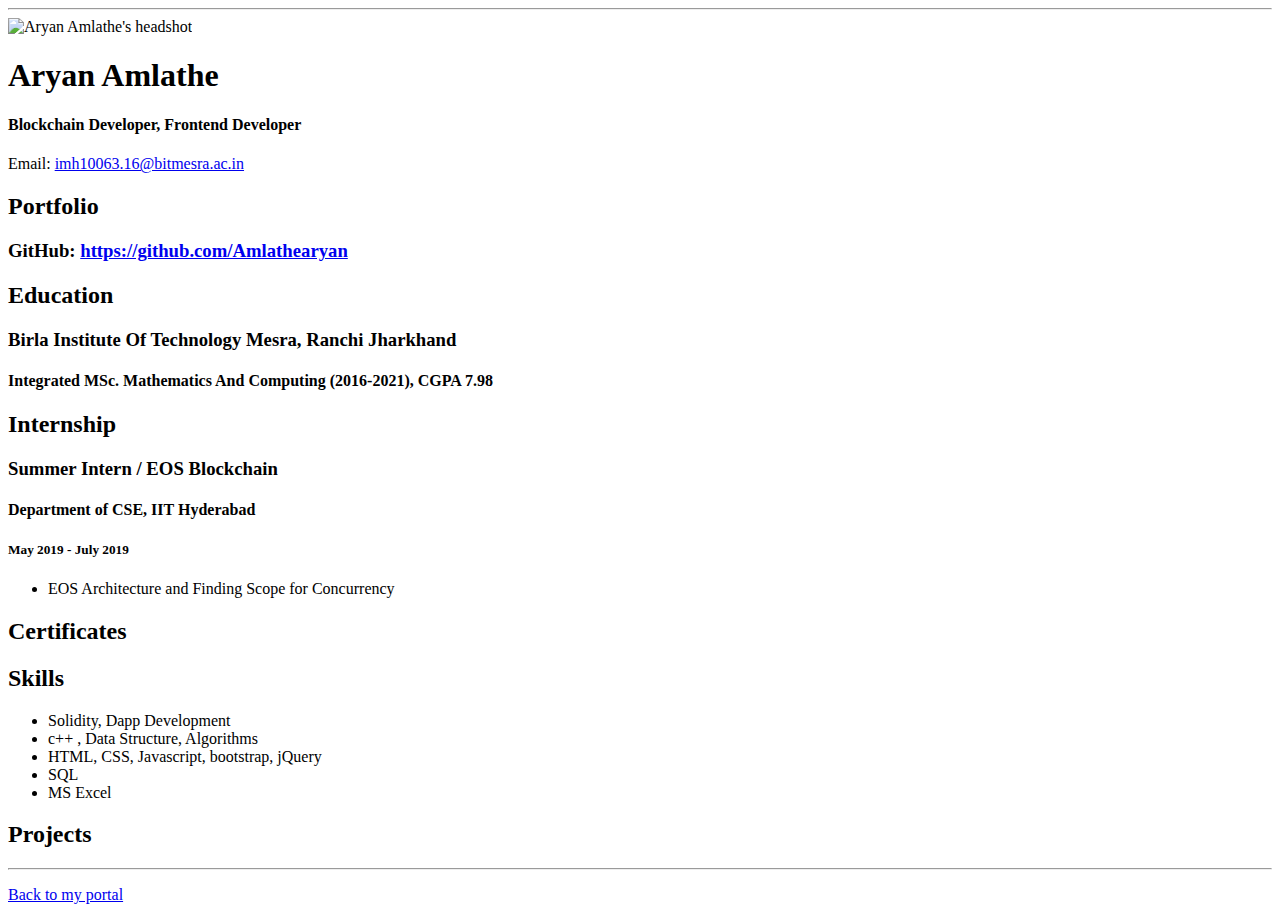
==== resume.html @ bc71be40 "Add files via upload" ====
<!doctype html>

<!-- this is a comment for human! -->

<html lang="en">

  <header>
    <title>Aryan Amlathe's Resume</title>
    <link rel="stylesheet" href="css/master.css">

    <meta name="viewport" content="width=device-width, initial-scale=1, shrink-to-fit=no">
    <meta name="name" content="Aryan Amlathe's Portal">

    <meta name="roborts" content="noindex, nofollow">
  </header>

  <body>
    <hr>

    <img src="images/headshot.jpg" alt="Aryan Amlathe's headshot" width="20%">

    <h1>Aryan Amlathe</h1>
    <h4>Blockchain Developer, Frontend Developer</h4>

    <p>Email: <a href="mailto:imh10063.16@bitmesra.ac.in" target="_blank">imh10063.16@bitmesra.ac.in</a></p>
    <!-- don't post physical address, personal phone number or other personal information on the web! -->

    <h2>Portfolio</h2>
      <h3>GitHub: <a href="https://github.com/Amlathearyan" target="_blank">https://github.com/Amlathearyan</a></h3>

    <h2>Education</h2>

    <h3>Birla Institute Of Technology Mesra, Ranchi Jharkhand</h3>
    <h4>Integrated MSc. Mathematics And Computing (2016-2021), CGPA 7.98</h4>

    <h2>Internship</h2>

    <h3>Summer Intern / EOS Blockchain </h3>
    <h4>Department of CSE, IIT Hyderabad</h4>
    <h5>May 2019 - July 2019</h5>
      <ul>
        <li>EOS Architecture and Finding Scope for Concurrency</li>
      </ul>

    <h2>Certificates</h2>

    <h2>Skills</h2>
      <ul>
        <li>Solidity, Dapp Development</li>
        <li>c++ , Data Structure, Algorithms</li>
        <li>HTML, CSS, Javascript, bootstrap, jQuery</li>
        <li>SQL</li>
        <li>MS Excel</li>
      </ul>

    <h2>Projects</h2>

  </body>

  <footer>
  <hr>
  <p><a href="index.html">Back to my portal</a><p>
  </footer>

</html>
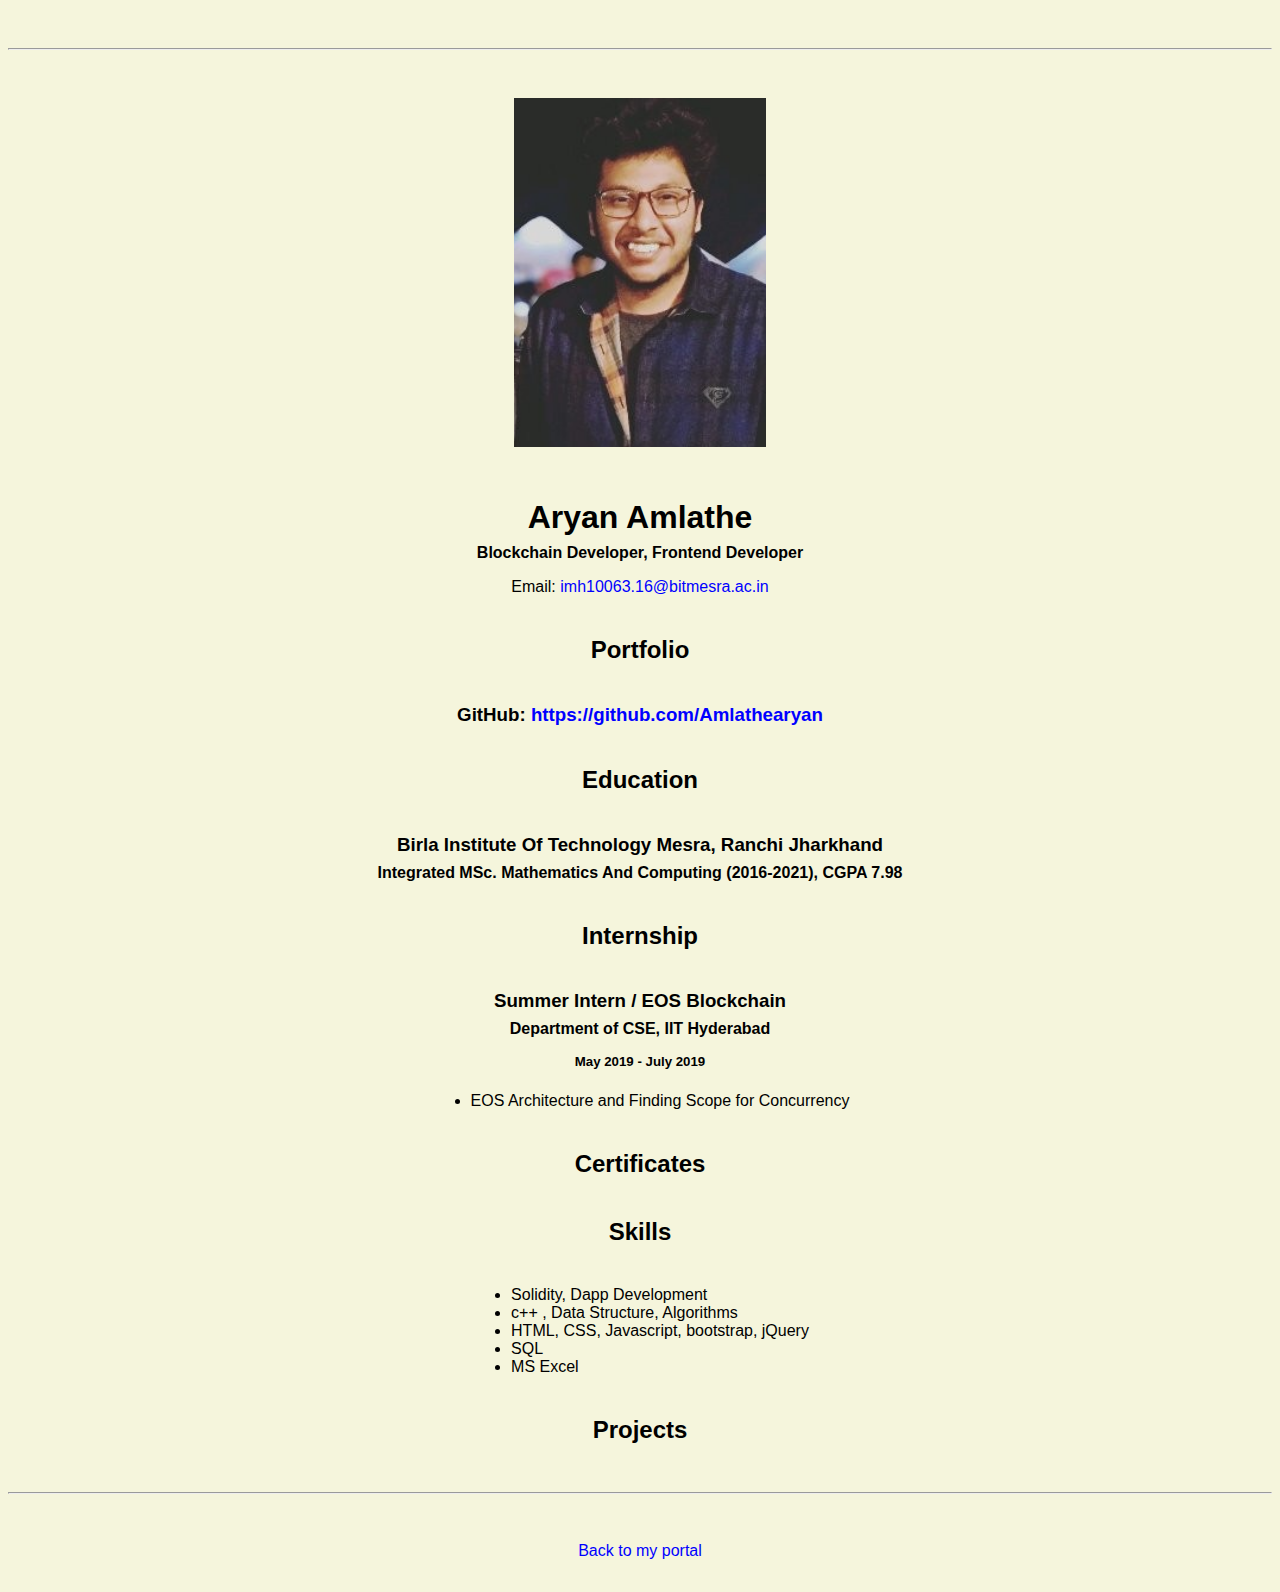
==== commit 222e55c7: "Update resume.html" ====
--- a/resume.html
+++ b/resume.html
@@ -17,7 +17,7 @@
   <body>
     <hr>
 
-    <img src="images/headshot.jpg" alt="Aryan Amlathe's headshot" width="20%">
+    <img src="images/aryan1.png" alt="Aryan Amlathe's headshot" width="20%">
 
     <h1>Aryan Amlathe</h1>
     <h4>Blockchain Developer, Frontend Developer</h4>
--- a/css/master.css
+++ b/css/master.css
@@ -0,0 +1,70 @@
+/* Cascading stylesheet for the website */
+
+/* Text inside these asterisks and slashes are comments for human */
+
+  a {
+    /* set the text color to blue here */
+    color: blue;
+    text-decoration: none; /* This means we do not want hyperlinks to be underlined */
+  }
+
+  a:hover {
+    /* set the text color to red here */
+    color: red;
+    text-decoration: none; /* This means we do not want hyperlinks to be underlined */
+  }
+
+  body {
+    /* set the background color here */
+    background-color: beige;
+    /* set the text color to black here */
+    color: black;
+    /* set the font here */
+    font-family: Arial, Helvetica, sans-serif;
+    /* set the text alignment here */
+    text-align: center;
+   }
+
+  footer {
+    margin-top: 2rem;
+    margin-bottom: 2rem;
+  }
+
+  h1 {
+    margin-bottom: 0.5rem;
+    margin-top: 3rem;
+   }
+
+  h2 {
+    /* set the text color of to #075AAB here */
+    text-decoration-color: #075AAB;
+    /* set both the bottom margin and top margin to 2.5rem here */
+    margin-top: 2.5rem;
+    margin-bottom: 2.5rem;
+   }
+
+  h3 {
+    margin-bottom: 0;
+    margin-top: 2rem;
+  }
+
+  h4 {
+    margin-bottom: 1rem;
+    margin-top: 0.5rem;
+  }
+
+  h5 {
+    margin-top: 0.5rem;
+  }
+
+  hr {
+    margin-bottom: 3rem;
+    margin-top: 3rem;
+  }
+
+  /* this controls how the bullet points in the resume page looks */
+  ul {
+    display: table;
+    margin: 0 auto;
+    text-align: left;
+  }
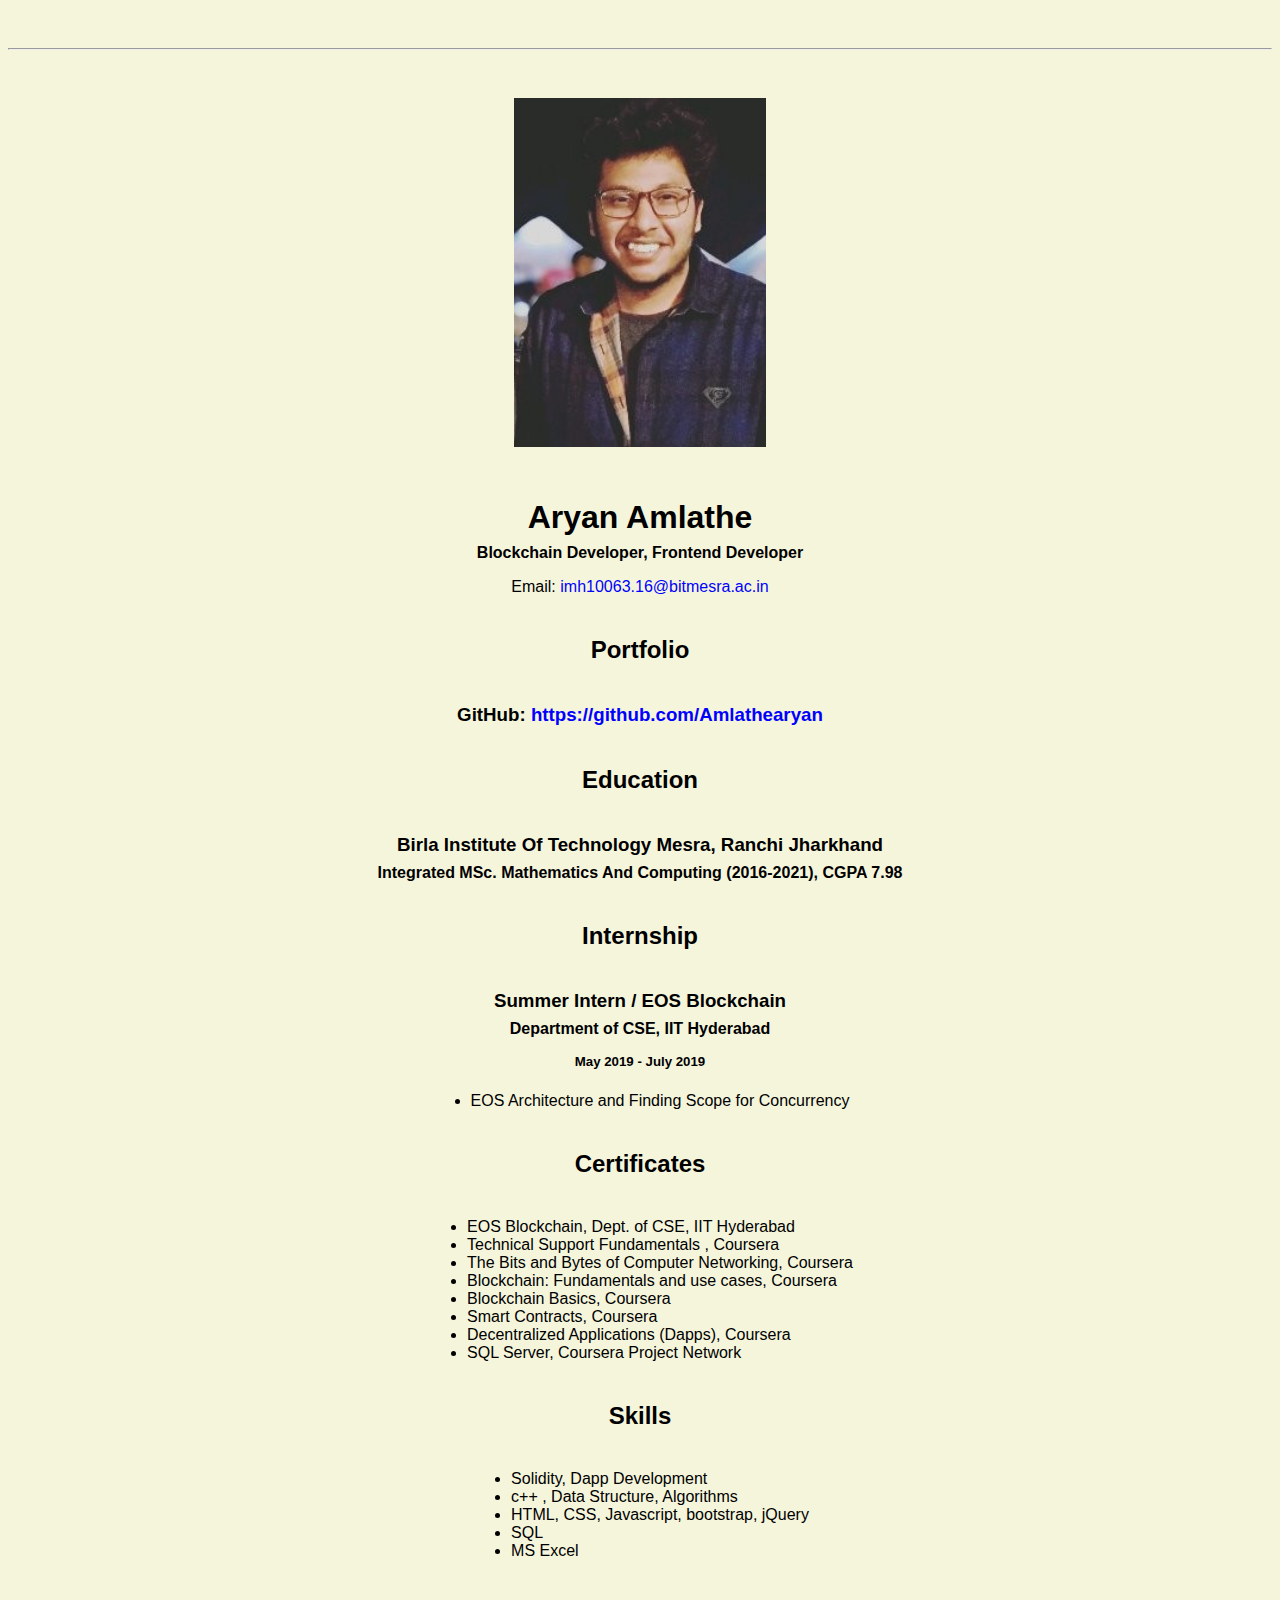
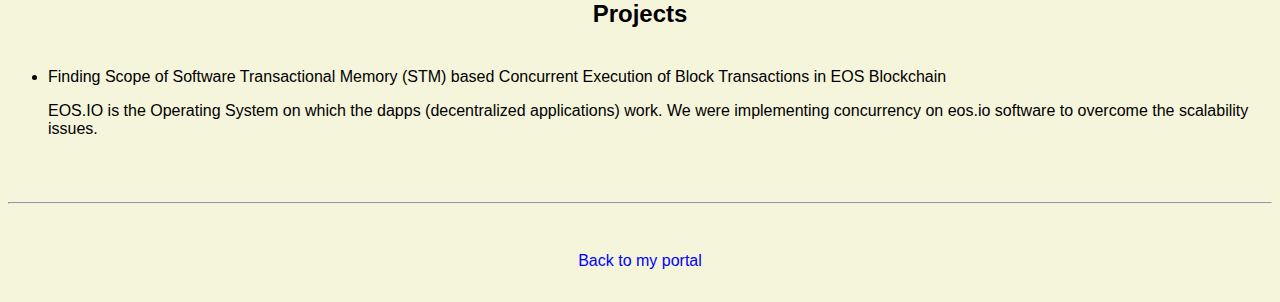
==== commit cfaa87c1: "Update resume.html" ====
--- a/resume.html
+++ b/resume.html
@@ -43,6 +43,16 @@
       </ul>
 
     <h2>Certificates</h2>
+    <ul>
+        <li>EOS Blockchain, Dept. of CSE, IIT Hyderabad</li>
+        <li>Technical Support Fundamentals , Coursera</li>
+        <li>The Bits and Bytes of Computer Networking, Coursera</li>
+        <li>Blockchain: Fundamentals and use cases, Coursera</li>
+        <li>Blockchain Basics, Coursera</li>
+        <li>Smart Contracts, Coursera</li>
+        <li>Decentralized Applications (Dapps), Coursera</li>
+        <li>SQL Server, Coursera Project Network</li>
+      </ul>
 
     <h2>Skills</h2>
       <ul>
@@ -54,6 +64,13 @@
       </ul>
 
     <h2>Projects</h2>
+    <ul>
+        <li>Finding Scope of Software Transactional Memory (STM) based Concurrent Execution of Block Transactions in EOS Blockchain</li>
+      <p>EOS.IO is the Operating System on which the dapps (decentralized applications) work. We
+were implementing concurrency on eos.io software to overcome the scalability issues.
+</p>
+        
+      </ul>
 
   </body>
 
--- a/css/master.css
+++ b/css/master.css
@@ -16,7 +16,7 @@
 
   body {
     /* set the background color here */
-    background-color: beige;
+    background-color: #F5F5DC;
     /* set the text color to black here */
     color: black;
     /* set the font here */
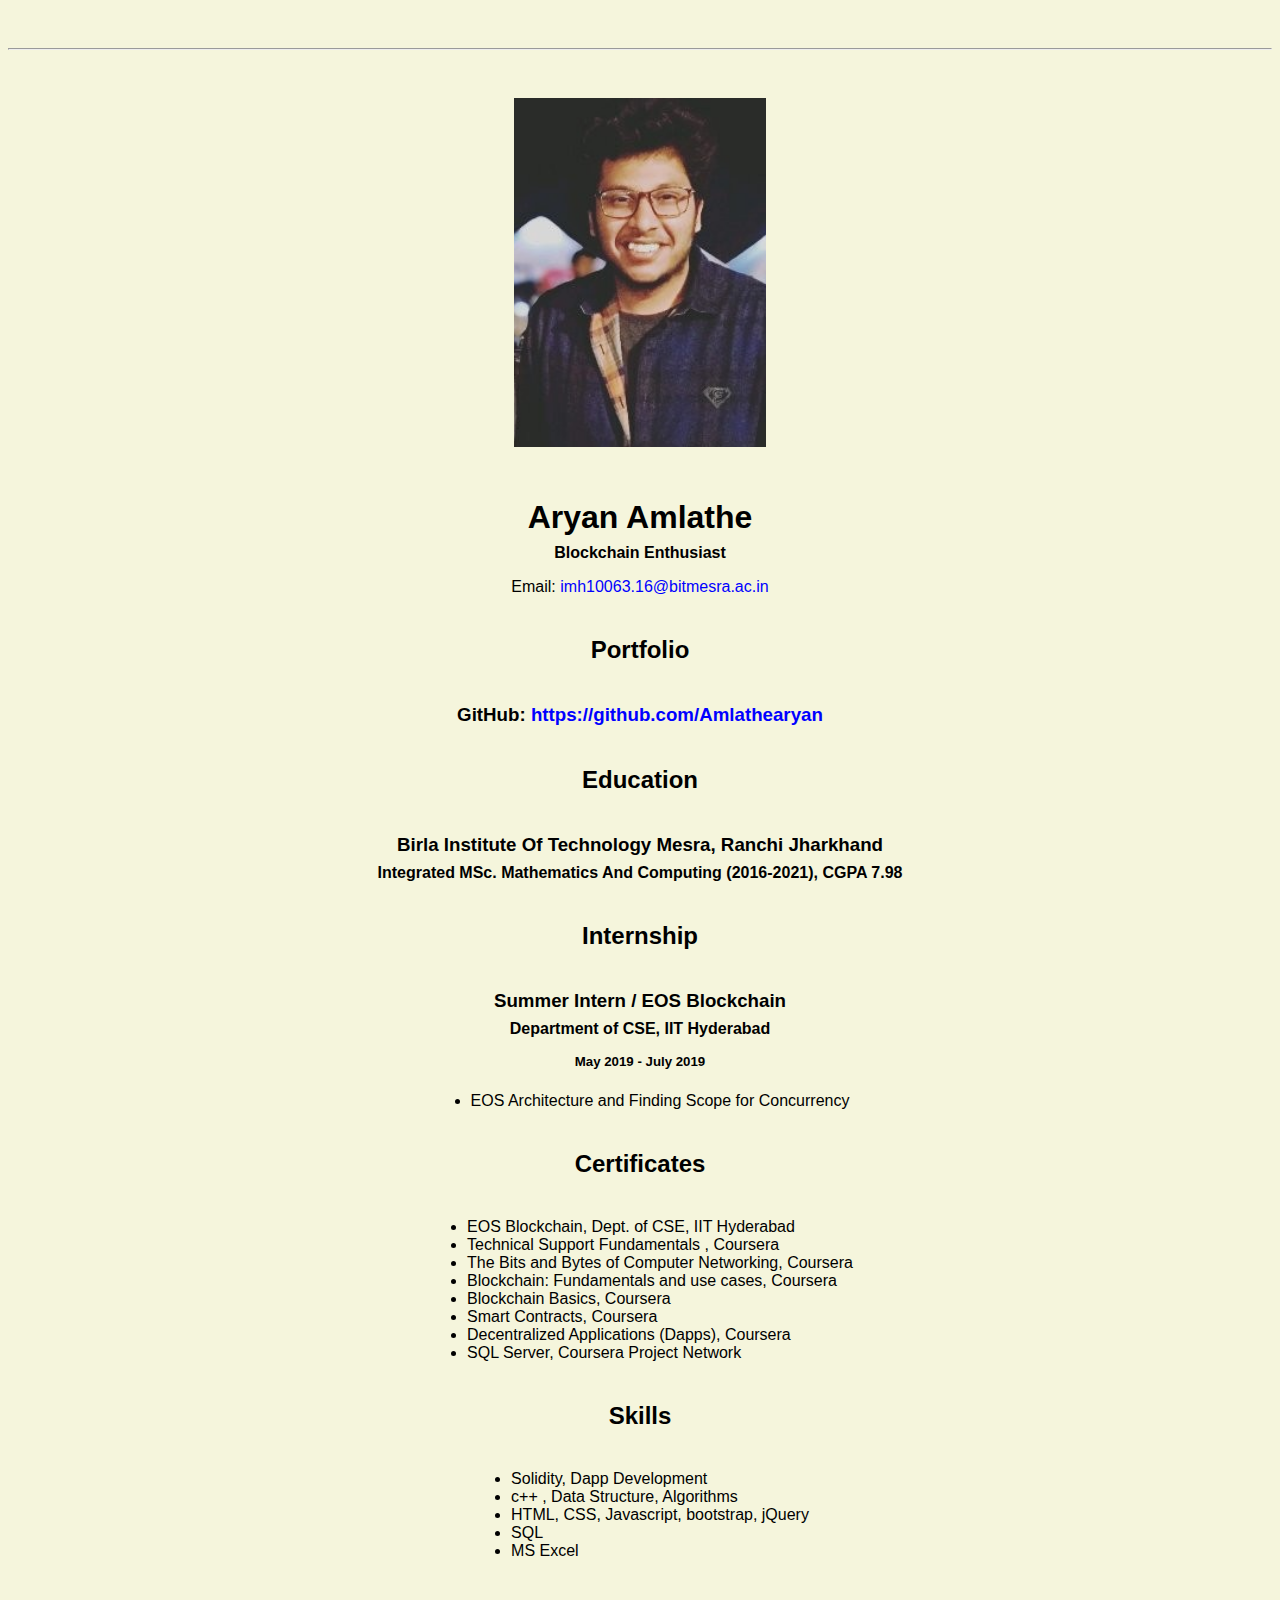
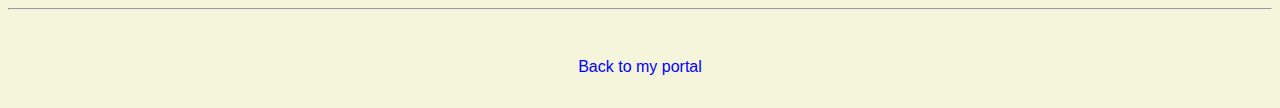
==== commit c985dbcc: "Update resume.html" ====
--- a/resume.html
+++ b/resume.html
@@ -20,7 +20,7 @@
     <img src="images/aryan1.png" alt="Aryan Amlathe's headshot" width="20%">
 
     <h1>Aryan Amlathe</h1>
-    <h4>Blockchain Developer, Frontend Developer</h4>
+    <h4>Blockchain Enthusiast</h4>
 
     <p>Email: <a href="mailto:imh10063.16@bitmesra.ac.in" target="_blank">imh10063.16@bitmesra.ac.in</a></p>
     <!-- don't post physical address, personal phone number or other personal information on the web! -->
@@ -63,14 +63,7 @@
         <li>MS Excel</li>
       </ul>
 
-    <h2>Projects</h2>
-    <ul>
-        <li>Finding Scope of Software Transactional Memory (STM) based Concurrent Execution of Block Transactions in EOS Blockchain</li>
-      <p>EOS.IO is the Operating System on which the dapps (decentralized applications) work. We
-were implementing concurrency on eos.io software to overcome the scalability issues.
-</p>
-        
-      </ul>
+ 
 
   </body>
 
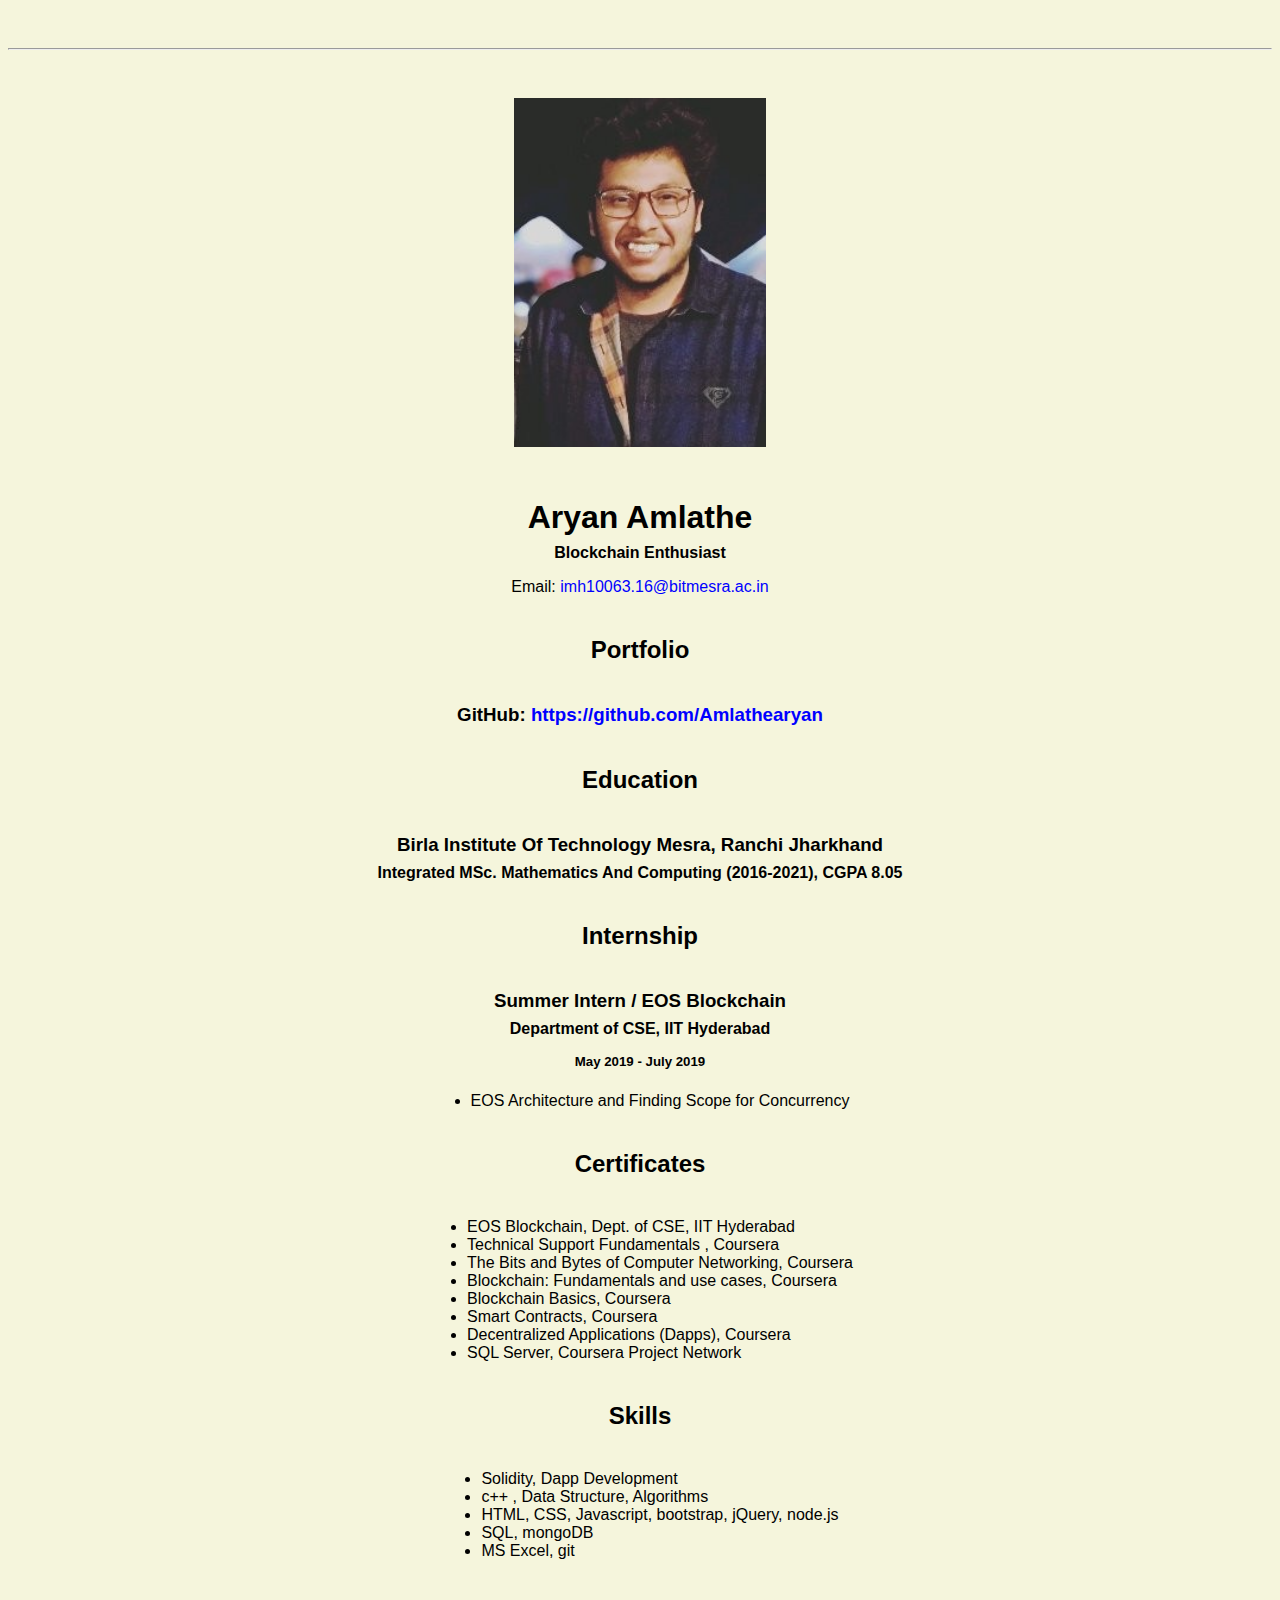
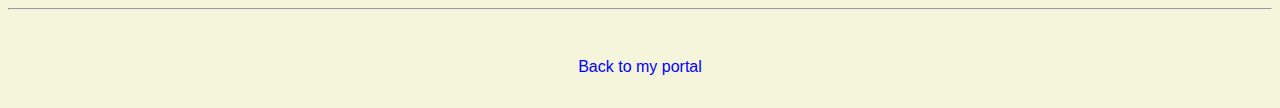
==== commit 3798ceb5: "Update resume.html" ====
--- a/resume.html
+++ b/resume.html
@@ -31,7 +31,7 @@
     <h2>Education</h2>
 
     <h3>Birla Institute Of Technology Mesra, Ranchi Jharkhand</h3>
-    <h4>Integrated MSc. Mathematics And Computing (2016-2021), CGPA 7.98</h4>
+    <h4>Integrated MSc. Mathematics And Computing (2016-2021), CGPA 8.05</h4>
 
     <h2>Internship</h2>
 
@@ -58,9 +58,9 @@
       <ul>
         <li>Solidity, Dapp Development</li>
         <li>c++ , Data Structure, Algorithms</li>
-        <li>HTML, CSS, Javascript, bootstrap, jQuery</li>
-        <li>SQL</li>
-        <li>MS Excel</li>
+        <li>HTML, CSS, Javascript, bootstrap, jQuery, node.js </li>
+        <li>SQL, mongoDB</li>
+        <li>MS Excel, git</li>
       </ul>
 
  
